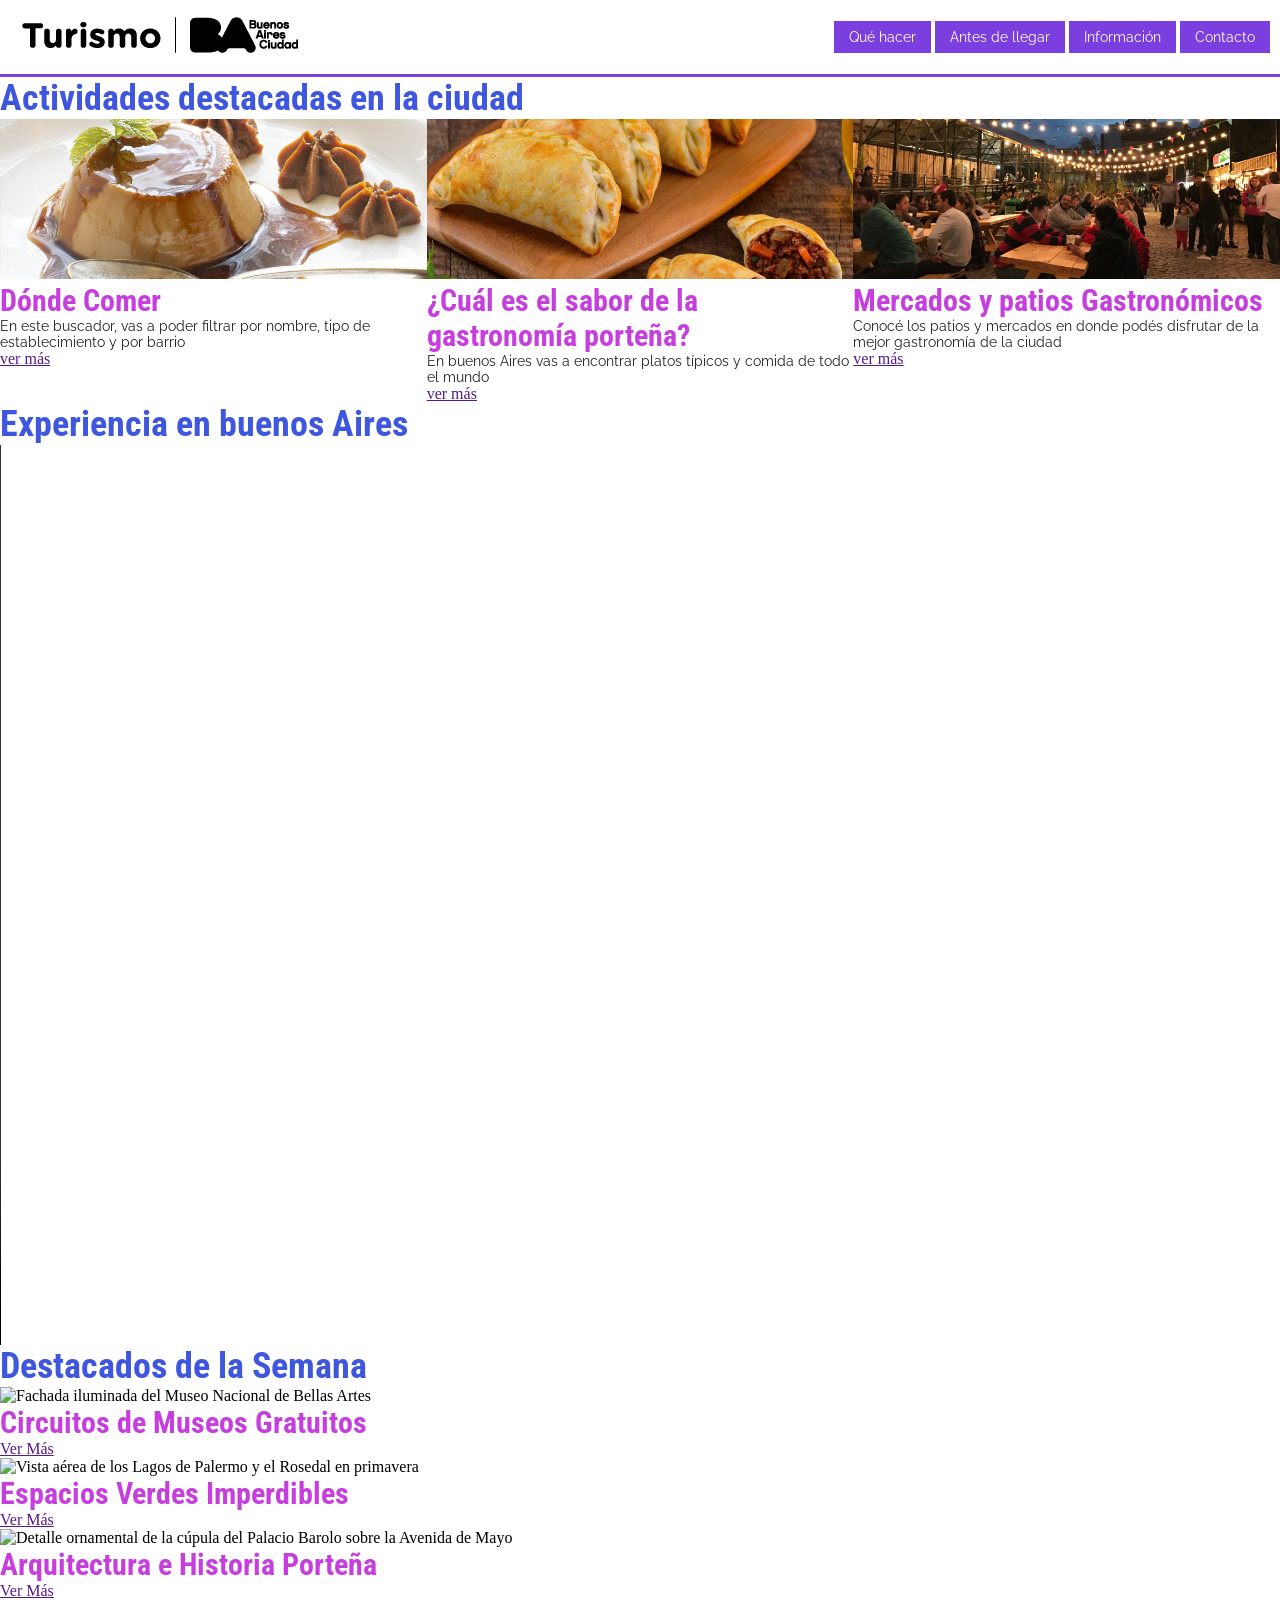
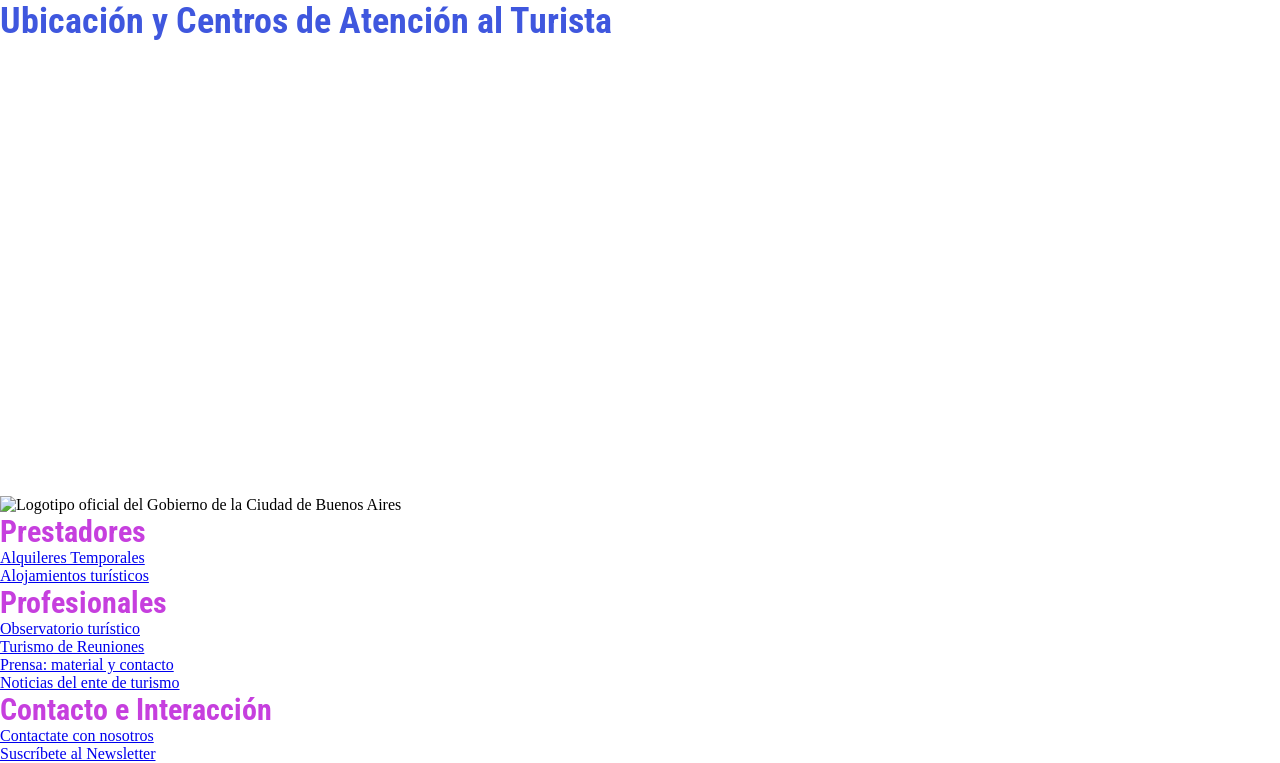
==== ejercicio-3/index.html @ 5f1cf115 "Add files via upload" ====
<!DOCTYPE html>
<html lang="es">
    <head>
        <meta charset="UTF-8">
        <meta name="viewport" content="width, initial-scale:1.0">
        <title>Turismo Buenos Aires Ciudad - Sitio Oficial de Información Turística</title>
        <meta name="description" content="Descrubí qué hacer en Buenos Aires. información útil antes de llegar, guías de alojamiento, atractivos turísticos, agenda cultural y mapas de la ciudad.">
        <meta name="robots" content="index, follow">

        <link href="style.css" rel="stylesheet">

<link rel="preconnect" href="https://fonts.googleapis.com">
<link rel="preconnect" href="https://fonts.gstatic.com" crossorigin>
<link href="https://fonts.googleapis.com/css2?family=Roboto+Condensed:ital,wght@0,100..900;1,100..900&display=swap" rel="stylesheet">


<link rel="preconnect" href="https://fonts.googleapis.com">
<link rel="preconnect" href="https://fonts.gstatic.com" crossorigin>
<link href="https://fonts.googleapis.com/css2?family=Raleway:ital,wght@0,100..900;1,100..900&display=swap" rel="stylesheet">
    </head>

    <body>

        <!-- Cabecera principal del sitio -->
        <header id="cabecera-web">
            <!-- Logo del sitio 
            href-> la dirección a donde voy al dar clic  
            -->
            <a href="index.html" aria-label="Ir a la página de inicio de Turismo de Buenos Aires">
                <img src="assets/arrobaturismo-bac-300x150-negro.png" alt="Logotipo oficial de Turismo Buenos Aires Ciudad">
            </a>

            <!-- Navegador principal -->
            <nav role="navigation" aria-label="Menu principal">
                  <a href="" class="bt-principal">Qué hacer</a>
                  <a href="" class="bt-principal">Antes de llegar</a>
                  <a href="" class="bt-principal">Información</a>
                  <a href="" class="bt-principal">Contacto</a>
            </nav>

        </header>



        <!-- Contenido principal del sitio -->
        <main role="main">

            <h1 class="hide-element" aria-hidden="true">Portal de Turismo Oficial de la Ciudad de Buenos Aires</h1>

            <!-- Actividades destacadas-->
            <section>
                <h2>Actividades destacadas en la ciudad</h2>
                
                <div class="flex-elements">

                    <!-- tarjeta -->
                    <article role="article">
                        <img src="assets/flan-dulce-de-leche.jpg" alt="Flan con Dulce de Leche">
                        <h3>Dónde Comer</h3>
                        <p>En este buscador, vas a poder filtrar por nombre, tipo de establecimiento y por barrio</p>
                        <a href="" aria-label="Ir al buscador de restaurantes y de comida en Buenos Aires">ver más</a>
                    </article>

                    <!-- tarjeta -->
                    <article role="article">
                        <img src="assets/empanadas-horneadas.jpg" alt="Empanadas porteñas horneadas">
                        <h3>¿Cuál es el sabor de la gastronomía porteña?</h3>
                        <p>En buenos Aires vas a encontrar platos típicos y comida de todo el mundo</p>
                        <a href="" aria-label="Ver información sobre grastonomía porteña">ver más</a>
                    </article>

                    <!-- tarjeta -->
                    <article role="article">
                        <img src="assets/patio-caballito.jpg" alt="Patio de comida los lecheros en el barrio Caballito">
                        <h3>Mercados y patios Gastronómicos</h3>
                        <p>Conocé los patios y mercados en donde podés disfrutar de la mejor gastronomía de la ciudad</p>
                        <a href="" aria-label="Ver más información sobre los patios gastronómicos de la ciudad">ver más</a>
                    </article>


                </div>

            </section>
            <!-- Fin de actividades destacadas-->

            <!-- Contenido Multimedia -->
            <section>
                <h2>Experiencia en buenos Aires</h2>
                <div class="flex-elements">
                    <video controls autoplay loop width="1600" height="900" aria-label="Video sobre la ciudad de Buenos Aires">
                        <source src="assets/video-buenosaires.mp4" type="video/mp4">
                    </video>
                </div>
            </section>
            <!-- Fin de Contenido Multimedia -->



            <!-- Contenidos Destacados -->
            <section>
                <h2>Destacados de la Semana</h2>
                <div>
                    
                    <!-- Tarjeta Destacada 1 -->
                    <article role="article">
                        <img src="assets/destacado-museos.jpg" alt="Fachada iluminada del Museo Nacional de Bellas Artes" width="400" height="250">
                        <h3>Circuitos de Museos Gratuitos</h3>
                        <a href="" aria-label="Ver más sobre los circuitos de museos gratuitos">Ver Más</a>
                    </article>

                    <!-- Tarjeta Destacada 2 -->
                    <article role="article">
                        <img src="assets/destacado-parques.jpg" alt="Vista aérea de los Lagos de Palermo y el Rosedal en primavera" width="400" height="250">
                        <h3>Espacios Verdes Imperdibles</h3>
                        <a href="" aria-label="Ver más sobre los espacios verdes imperdibles">Ver Más</a>
                    </article>

                    <!-- Tarjeta Destacada 3 -->
                    <article role="article">
                        <img src="assets/destacado-arquitectura.jpg" alt="Detalle ornamental de la cúpula del Palacio Barolo sobre la Avenida de Mayo" width="400" height="250">
                        <h3>Arquitectura e Historia Porteña</h3>
                        <a href="" aria-label="Ver más sobre la arquitectura e historia porteña">Ver Más</a>
                    </article>

                </div>
            </section>


            <!-- Ubicación Geográfica -->
            <section aria-labelledby="titulo-mapa">
                <h2 id="titulo-mapa">Ubicación y Centros de Atención al Turista</h2>
                <div class="map-container">
                    <iframe 
                        src="https://www.google.com/maps/embed?pb=!1m18!1m12!1m3!1d3284.016713276842!2d-58.3841507!3d-34.6037389!2m3!1f0!2f0!3f0!3m2!1i1024!2i768!4f13.1!3m3!1m2!1s0x95bccacf954f91d5%3A0x67ef08c262f8f742!2sObelisco!5e0!3m2!1ses!2sar!4v1700000000000!5m2!1ses!2sar" 
                        width="100%" 
                        height="450" 
                        style="border:0;" 
                        allowfullscreen="" 
                        loading="lazy" 
                        referrerpolicy="no-referrer-when-downgrade"
                        title="Mapa interactivo de la Ciudad de Buenos Aires con la ubicación del Obelisco y centros de atención turística">
                    </iframe>
                </div>
            </section>

        </main>

        <!-- Pie de Página Institucional -->
    <footer role="contentinfo">

            <!-- Identificador Institucional del Footer -->
            <div class="footer-brand">
                <img src="img/logo-buenos-aires-ciudad.svg" alt="Logotipo oficial del Gobierno de la Ciudad de Buenos Aires" width="200" height="60">
            </div>

            <!-- Columnas de Enlaces del Footer -->
            <div>
                
                <!-- Lista 1: Prestadores -->
                <nav>
                    <h3 id="footer-prestadores">Prestadores</h3>
                    <ul>
                        <li><a href="/alquileres-temporales">Alquileres Temporales</a></li>
                        <li><a href="/alojamientos-turisticos">Alojamientos turísticos</a></li>
                    </ul>
                </nav>

                <!-- Lista 2: Profesionales -->
                <nav>
                    <h3 id="footer-profesionales">Profesionales</h3>
                    <ul>
                        <li><a href="/observatorio-turistico">Observatorio turístico</a></li>
                        <li><a href="/turismo-reuniones">Turismo de Reuniones</a></li>
                        <li><a href="/prensa-contacto">Prensa: material y contacto</a></li>
                        <li><a href="/noticias-ente">Noticias del ente de turismo</a></li>
                    </ul>
                </nav>

                <!-- Lista 3: Interacción y Contacto -->
                <nav>
                    <h3 id="footer-contacto">Contacto e Interacción</h3>
                    <ul>
                        <li><a href="/contactate-con-nosotros">Contactate con nosotros</a></li>
                        <li><a href="/suscribete-newsletter" aria-label="Ir al formulario para suscribirse al Newsletter oficial">Suscríbete al Newsletter</a></li>
                    </ul>
                </nav>

            </div>
    </footer>

    </body>

</html>
---- ejercicio-3/style.css ----
/*
0. Estilos generales

*/
/* 0. Estilos generales */
*{
    margin: 0;
    padding: 0;
    box-sizing: border-box;
}
:root {
    --color-principal: #7A3FDE;
    --color-acento: #3F57DE;
    --color-acento2: #C63FDE;
    --color-texto: #212526; 
}

.hide-element{
  display: none;
}

.flex-elements{
  display: flex;
  align-items: flex-start;
  justify-content: center;
}

img{
  width: 100%;
}

h1{
    font-family: "Roboto Condensed", sans-serif;
  font-optical-sizing: auto;
  font-weight: 700;
  font-style: normal;
  font-size: 50px;
  color: var(--color-principal)
}

h2{
    font-family: "Roboto Condensed", sans-serif;
  font-optical-sizing: auto;
  font-weight: 700;
  font-style: normal;
  font-size: 36px;
  color: var(--color-acento)
}

h3{
    font-family: "Roboto Condensed", sans-serif;
  font-optical-sizing: auto;
  font-weight: 700;
  font-style: normal;
  font-size: 30px;
  color: var(--color-acento2)
}

p{
  font-family: "Raleway", sans-serif;
  font-optical-sizing: auto;
  font-weight: 400;
  font-style: normal;
  font-size: 14px;
  color: var(--color-texto)
}

/*2. cabecera */
#cabecera-web{
     padding: 10px;
    display: flex;
    align-items: center;
    justify-content: space-between;
    border-bottom: 3px solid var(--color-principal);
}
.bt-principal{
    font-family: "Raleway", sans-serif;
  font-optical-sizing: auto;
  font-weight: 400;
  font-style: normal;
  font-size: 14px;
  color: white;
  background: var(--color-principal);
  padding: 8px 15px 8px 15px;
  text-decoration: #7A3FDE;
  transition: 0.3s all linear;
}
.bt-principal:hover{
     background: var(--color-acento); 
     padding: 8px 20px 8px 20px;
}
 @media (max-width: 600px) {
  #cabecera-web{
    flex-direction: column;
    text-align: center;
  }
  #cabecera-web > nav{
    width: 100%;
  }
  .bt-principal{
    display: block;
    width: 100%;
    border-bottom: 1px solid var(--color-acento);
  }
 }
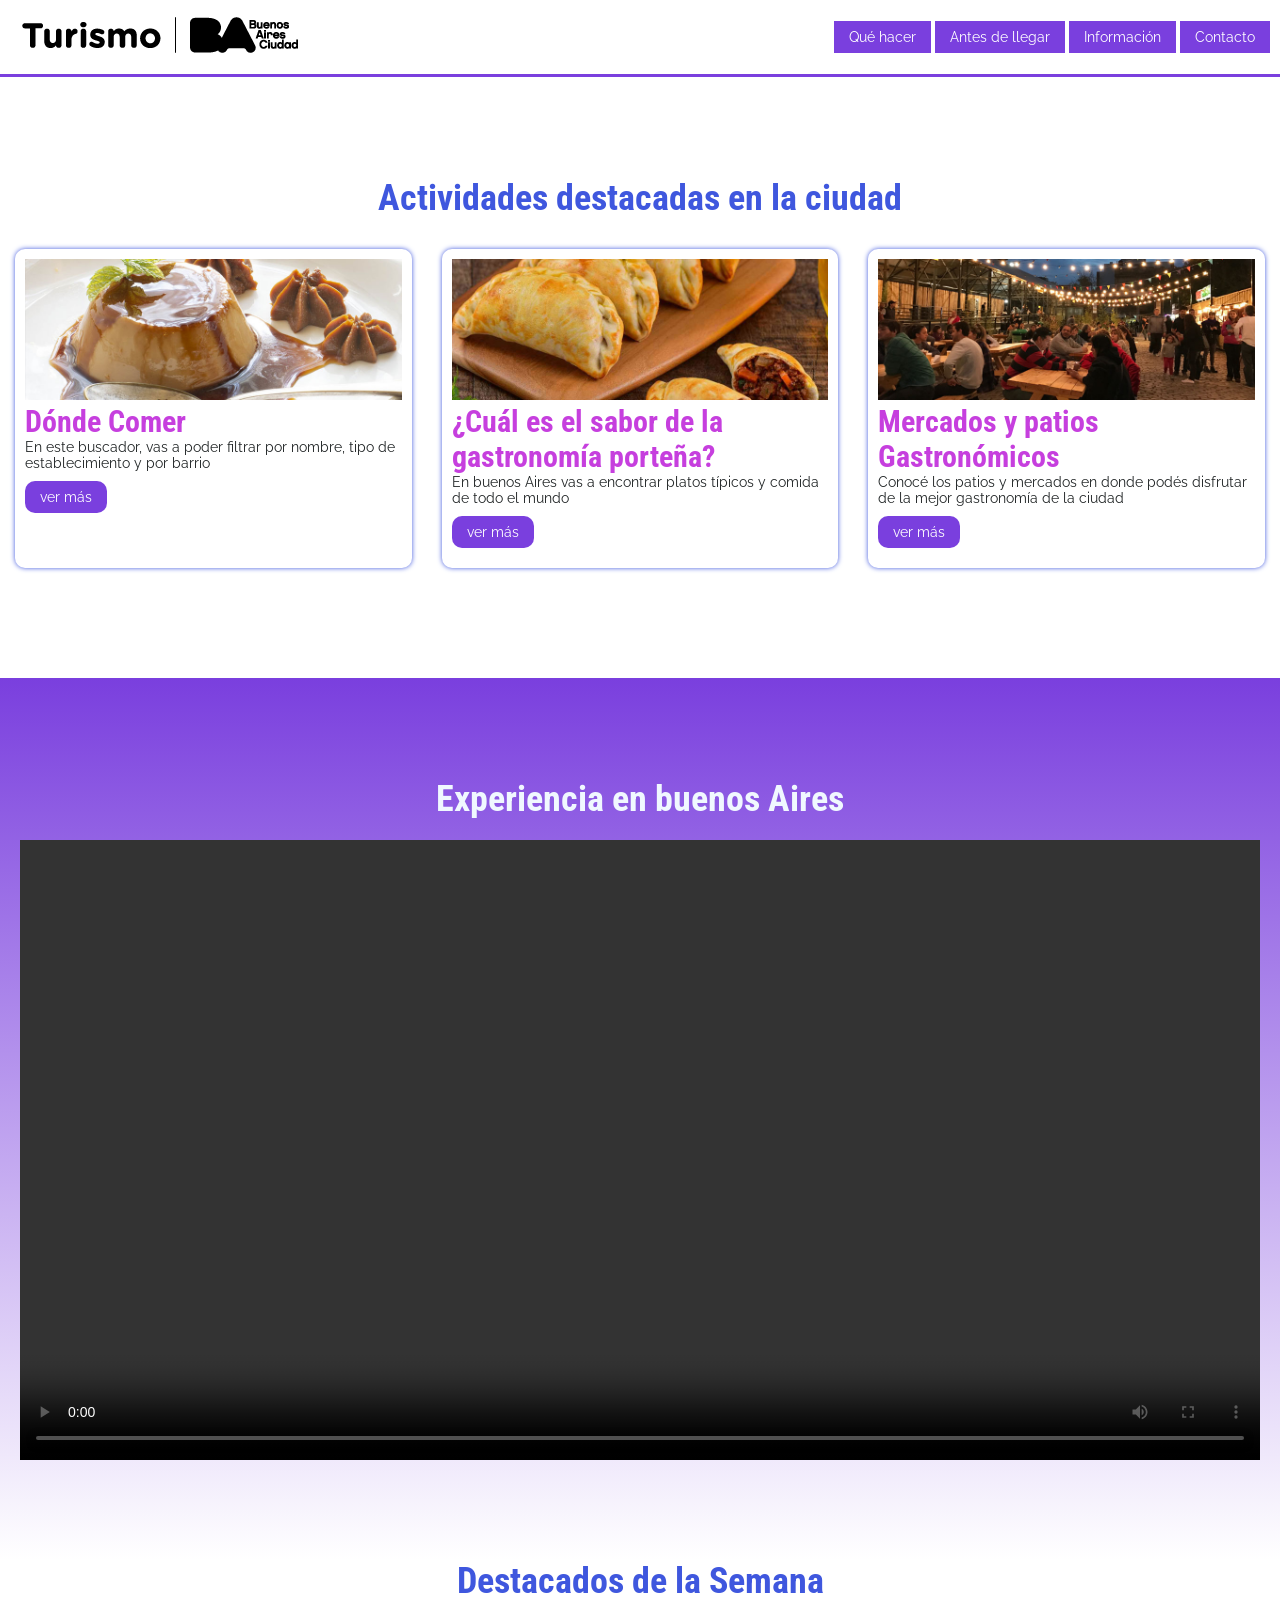
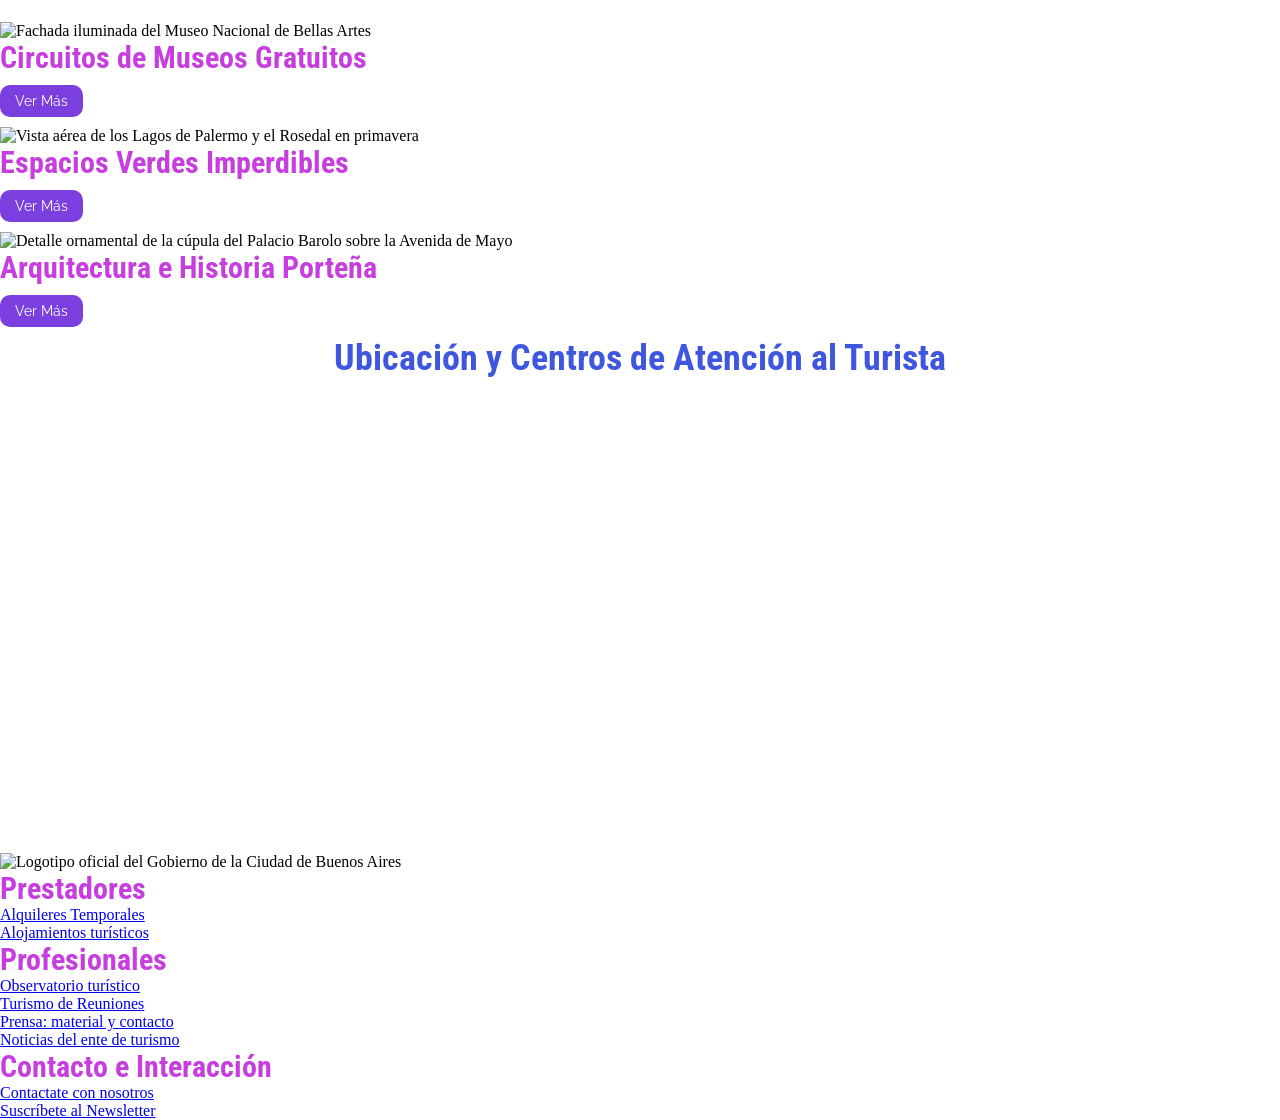
==== commit b1bb1f4f: "Add files via upload" ====
--- a/ejercicio-3/index.html
+++ b/ejercicio-3/index.html
@@ -48,33 +48,33 @@
             <h1 class="hide-element" aria-hidden="true">Portal de Turismo Oficial de la Ciudad de Buenos Aires</h1>
 
             <!-- Actividades destacadas-->
-            <section>
+            <section id="seccion-destacada">
                 <h2>Actividades destacadas en la ciudad</h2>
                 
                 <div class="flex-elements">
 
                     <!-- tarjeta -->
-                    <article role="article">
+                    <article role="article" class="articulo">
                         <img src="assets/flan-dulce-de-leche.jpg" alt="Flan con Dulce de Leche">
                         <h3>Dónde Comer</h3>
                         <p>En este buscador, vas a poder filtrar por nombre, tipo de establecimiento y por barrio</p>
-                        <a href="" aria-label="Ir al buscador de restaurantes y de comida en Buenos Aires">ver más</a>
+                        <a href="" aria-label="Ir al buscador de restaurantes y de comida en Buenos Aires" class="boton">ver más</a>
                     </article>
 
                     <!-- tarjeta -->
-                    <article role="article">
+                    <article role="article" class="articulo">
                         <img src="assets/empanadas-horneadas.jpg" alt="Empanadas porteñas horneadas">
                         <h3>¿Cuál es el sabor de la gastronomía porteña?</h3>
                         <p>En buenos Aires vas a encontrar platos típicos y comida de todo el mundo</p>
-                        <a href="" aria-label="Ver información sobre grastonomía porteña">ver más</a>
+                        <a href="" aria-label="Ver información sobre grastonomía porteña" class="boton">ver más</a>
                     </article>
 
                     <!-- tarjeta -->
-                    <article role="article">
+                    <article role="article" class="articulo">
                         <img src="assets/patio-caballito.jpg" alt="Patio de comida los lecheros en el barrio Caballito">
                         <h3>Mercados y patios Gastronómicos</h3>
                         <p>Conocé los patios y mercados en donde podés disfrutar de la mejor gastronomía de la ciudad</p>
-                        <a href="" aria-label="Ver más información sobre los patios gastronómicos de la ciudad">ver más</a>
+                        <a href="" aria-label="Ver más información sobre los patios gastronómicos de la ciudad" class="boton">ver más</a>
                     </article>
 
 
@@ -84,10 +84,10 @@
             <!-- Fin de actividades destacadas-->
 
             <!-- Contenido Multimedia -->
-            <section>
+            <section id="video">
                 <h2>Experiencia en buenos Aires</h2>
                 <div class="flex-elements">
-                    <video controls autoplay loop width="1600" height="900" aria-label="Video sobre la ciudad de Buenos Aires">
+                    <video controls autoplay loop width="100%" height="auto" aria-label="Video sobre la ciudad de Buenos Aires">
                         <source src="assets/video-buenosaires.mp4" type="video/mp4">
                     </video>
                 </div>
@@ -105,21 +105,21 @@
                     <article role="article">
                         <img src="assets/destacado-museos.jpg" alt="Fachada iluminada del Museo Nacional de Bellas Artes" width="400" height="250">
                         <h3>Circuitos de Museos Gratuitos</h3>
-                        <a href="" aria-label="Ver más sobre los circuitos de museos gratuitos">Ver Más</a>
+                        <a href="" aria-label="Ver más sobre los circuitos de museos gratuitos" class="boton">Ver Más</a>
                     </article>
 
                     <!-- Tarjeta Destacada 2 -->
                     <article role="article">
                         <img src="assets/destacado-parques.jpg" alt="Vista aérea de los Lagos de Palermo y el Rosedal en primavera" width="400" height="250">
                         <h3>Espacios Verdes Imperdibles</h3>
-                        <a href="" aria-label="Ver más sobre los espacios verdes imperdibles">Ver Más</a>
+                        <a href="" aria-label="Ver más sobre los espacios verdes imperdibles" class="boton">Ver Más</a>
                     </article>
 
                     <!-- Tarjeta Destacada 3 -->
                     <article role="article">
                         <img src="assets/destacado-arquitectura.jpg" alt="Detalle ornamental de la cúpula del Palacio Barolo sobre la Avenida de Mayo" width="400" height="250">
                         <h3>Arquitectura e Historia Porteña</h3>
-                        <a href="" aria-label="Ver más sobre la arquitectura e historia porteña">Ver Más</a>
+                        <a href="" aria-label="Ver más sobre la arquitectura e historia porteña" class="boton">Ver Más</a>
                     </article>
 
                 </div>
--- a/ejercicio-3/style.css
+++ b/ejercicio-3/style.css
@@ -21,8 +21,9 @@
 
 .flex-elements{
   display: flex;
-  align-items: flex-start;
-  justify-content: center;
+  align-items: stretch;
+  justify-content: space-between;
+
 }
 
 img{
@@ -43,8 +44,11 @@
   font-optical-sizing: auto;
   font-weight: 700;
   font-style: normal;
+  text-align: center;
+  margin: 0 0 20px 0;
   font-size: 36px;
   color: var(--color-acento)
+
 }
 
 h3{
@@ -93,6 +97,7 @@
   #cabecera-web{
     flex-direction: column;
     text-align: center;
+    
   }
   #cabecera-web > nav{
     width: 100%;
@@ -100,7 +105,47 @@
   .bt-principal{
     display: block;
     width: 100%;
-    border-bottom: 1px solid var(--color-acento);
+    border-bottom: 1px solid var(--color-acento); 
+  }
+  .flex-elements{
+    flex-direction: column;
   }
  }
- 
+
+ #seccion-destacada{
+  padding: 100px 0;
+ }
+
+.boton{
+     font-family: "Raleway", sans-serif;
+  font-optical-sizing: auto;
+  font-weight: 400;
+  font-style: normal;
+  font-size: 14px;
+  color: white;
+  background: var(--color-principal);
+  padding: 8px 15px 8px 15px;
+  text-decoration: #7A3FDE;
+  transition: 0.3s all linear;
+  margin: 10px 0;
+  display: inline-block;
+  border-radius: 10px;
+}
+.boton:hover{
+     background: var(--color-acento); 
+     padding: 8px 20px 8px 20px;
+}
+.articulo{
+  margin: 10px 15px;
+  padding: 10px;
+  box-shadow: 0 0 5px var(--color-acento);
+  border-radius: 10px
+}
+
+#video{
+  background-image: linear-gradient(to bottom, #7A3FDE, white);
+  padding: 100px 20px;
+}
+#video h2{
+color: aliceblue;
+}
